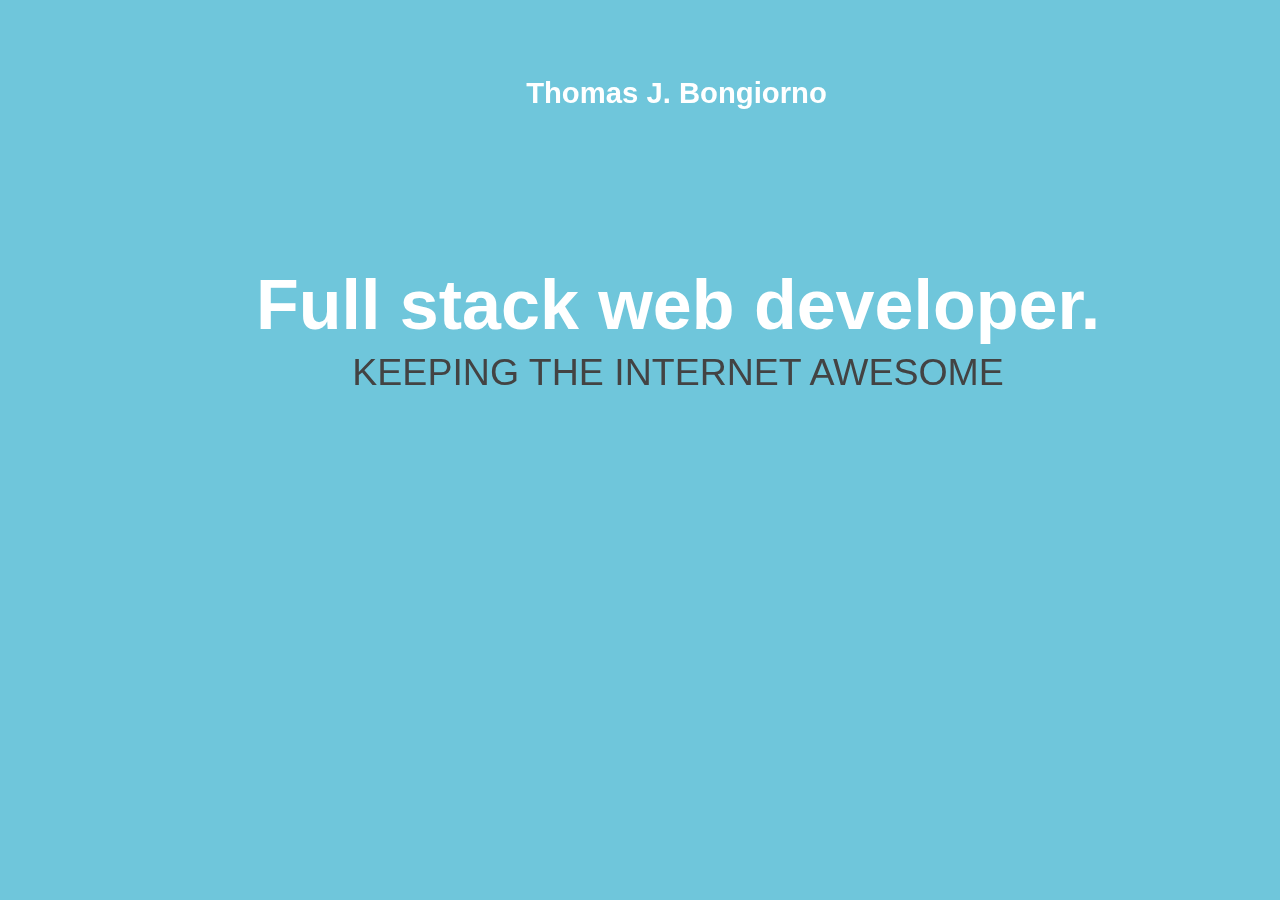
==== index.html @ 7e41c8e8 "alignment changes" ====
<!DOCTYPE html>
<head>
  <link rel="stylesheet" href="style.css" media="screen" title="no title" charset="utf-8">
</head>
<body>
  <article>
    <div class="pageCover">
      </div>
        <header>
          <!-- <ul>
            <li><a href="#home">Home</a></li>
            <li><a href="#projects">Projects</a></li>
            <li><a href="#contact">Contact</a></li>
            <li><a href="#about">About</a></li>
        </ul> -->
        </header>
          <div class="logo">
            <h3>Thomas J. Bongiorno</h3>
            <h1>Full stack web developer.</h1>
            <h2>KEEPING THE INTERNET AWESOME</h2>
          </div>
        </header>
  </article>


</body>
---- style.css ----
header {
  text-align: center;
  color: white;
  font-family: 'Raleway', sans-serif;
  top: 0;
}
body{
  background: url(http://i.imgur.com/wTmHPs0.jpg);
}
a {
  color: white;
}
.logo {
  z-index: 3;
  position: absolute;
  top: 3rem;
  left: 20%;
  font-size: 25px;
  font-family: 'Raleway', sans-serif;
  text-align: center;
  color: white;
  opacity: 2;
}
h3 {
  position: absolute;
  left: 32%;
}
h1 {
  text-align: center;
  padding-top: 170px;
  padding-bottom: 0px;
  font-size: 70px;
  font-family: 'Raleway', sans-serif;
  opacity: 1;
  margin-bottom: -25px;
  color: white;
}
h2 {
  text-align: center;
  font-weight: normal;
  padding-top: 0px;
  color: #434343;
  text-align: center;
  font-family: 'Raleway', sans-serif;
  opacity: 1;
}
hr {
  border: solid black;
  background-color: black;
  height: 3px;
  width: 90%;
}
p {
  max-width: 60%;
  margin: 0 auto;
  text-align: center;
  font-size: 20px;
}
img {
  margin: 40px 0px 0px 0px;
  border: 7px solid white;
  border-radius: 20px;
}

ul {
    position: relative;
    left: 34%;
    z-index: 11
    list-style-type: none;
    margin: 0 auto;
    padding: 0;
    overflow: hidden;
    background-color: #4bb8d2;
}

li {
    float: left
}

li a {
    display: block;
    color: white;
    text-align: center;
    padding: 14px 16px;
    text-decoration: none;
}

li a:hover {
    background-color: #434343;
}

li {
  display: inline;
  padding: 0px 10px 0px 10px;
}
article {
  max-width: 500px;
  padding: 20px;
  margin: 0 auto;
}
@media (max-width: 500px) {
  h1 {
    font-size: 36px;
    padding: 5px;
  }
  li {
    padding: 5px;
    display: block;
  }
}

.container {
display: inline-block;
text-align: left;
}

.pageCover {
background-color: #4bb8d2;
opacity: .8;
width: 1200px;
height: 1200px;
position: fixed;
width: 100%;
height: 100%;
left: 0;
top: 0;
z-index: 2;
}

.contact {
  position: absolute;
  left: 41%;
  bottom: 0;
}
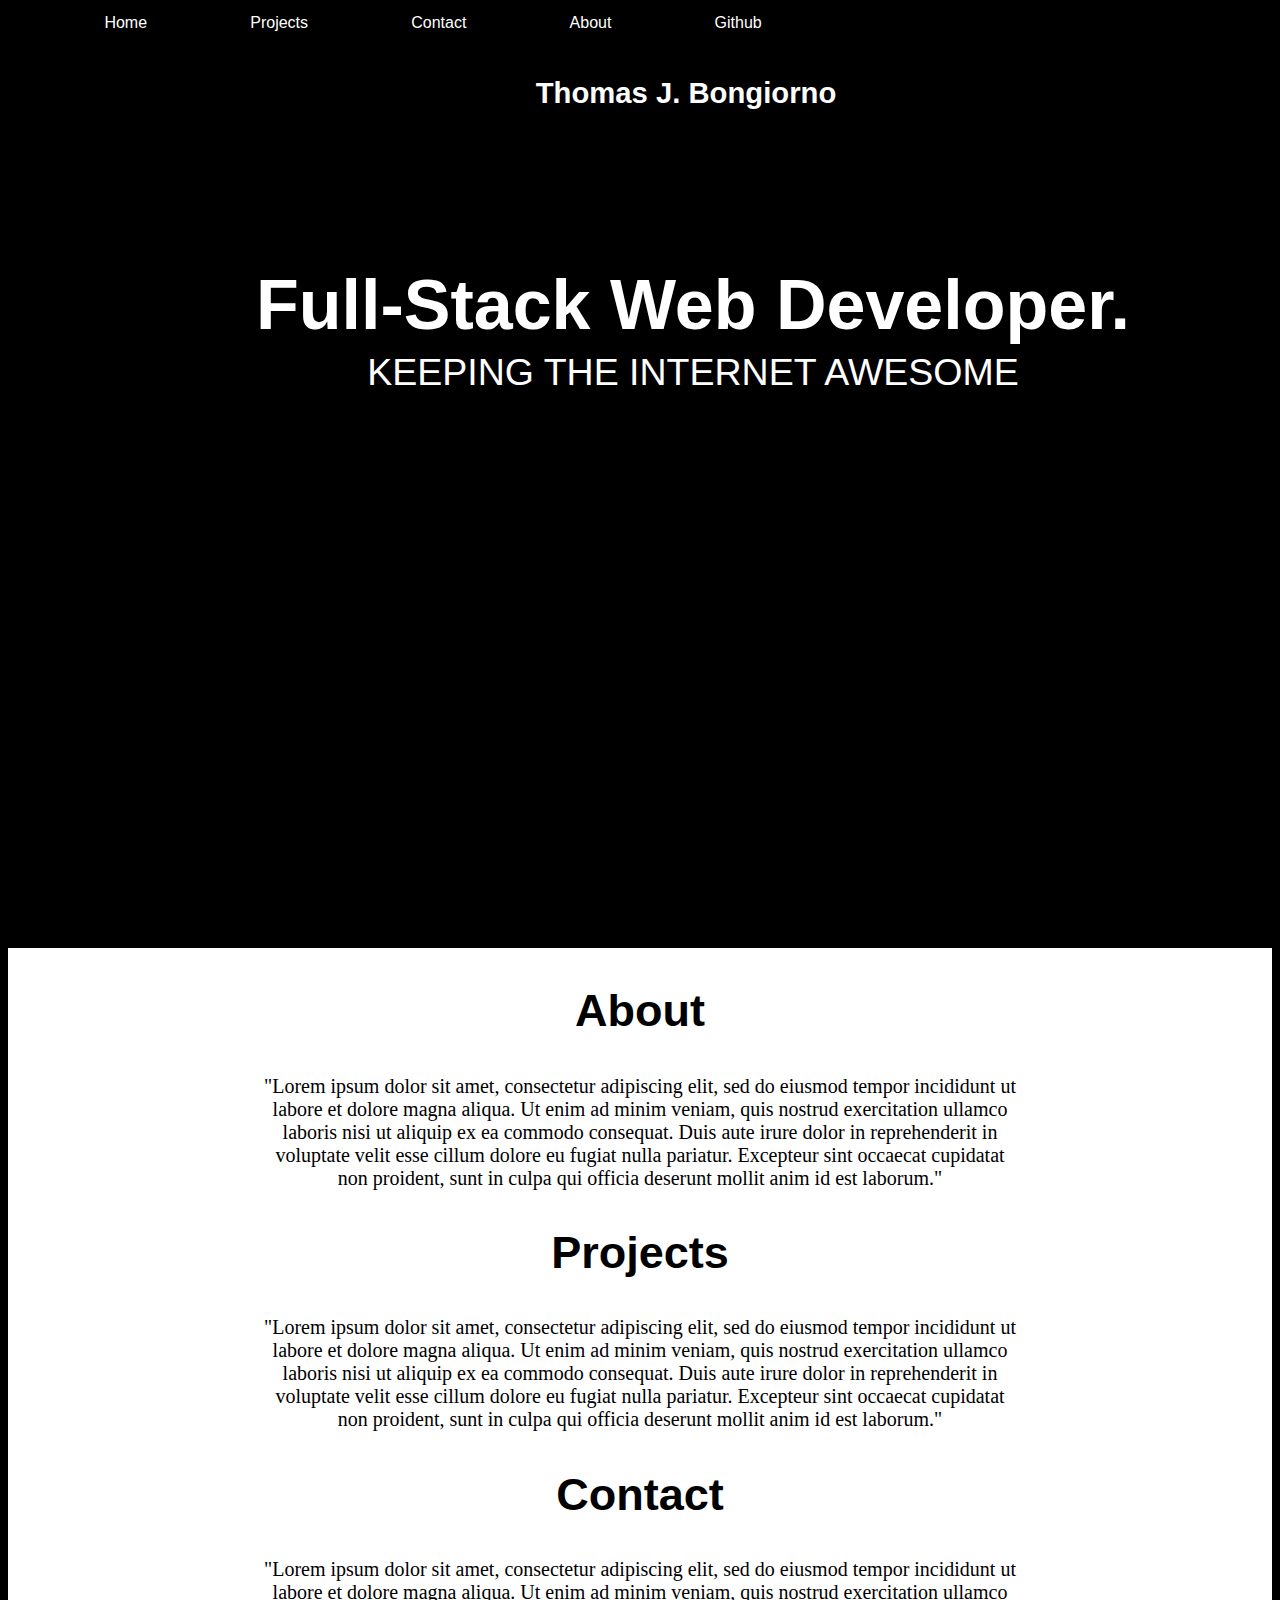
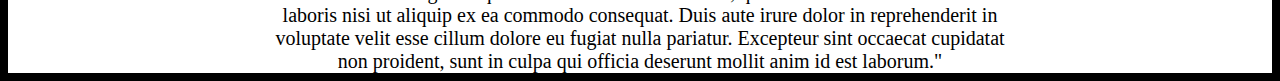
==== commit fd7d8acd: "total overhaul" ====
--- a/index.html
+++ b/index.html
@@ -7,20 +7,39 @@
     <div class="pageCover">
       </div>
         <header>
-          <!-- <ul>
+          <ul>
             <li><a href="#home">Home</a></li>
             <li><a href="#projects">Projects</a></li>
             <li><a href="#contact">Contact</a></li>
             <li><a href="#about">About</a></li>
-        </ul> -->
+            <li><a href="https://github.com/tbongiorno1">Github</a></li>
+        </ul>
         </header>
           <div class="logo">
             <h3>Thomas J. Bongiorno</h3>
-            <h1>Full stack web developer.</h1>
+            <h1>Full-Stack Web Developer.</h1>
             <h2>KEEPING THE INTERNET AWESOME</h2>
           </div>
         </header>
   </article>
-
-
 </body>
+<footer>
+  <div id="about">
+    <h2 id="aboutHeader">About</h2>
+    <p>
+      "Lorem ipsum dolor sit amet, consectetur adipiscing elit, sed do eiusmod tempor incididunt ut labore et dolore magna aliqua. Ut enim ad minim veniam, quis nostrud exercitation ullamco laboris nisi ut aliquip ex ea commodo consequat. Duis aute irure dolor in reprehenderit in voluptate velit esse cillum dolore eu fugiat nulla pariatur. Excepteur sint occaecat cupidatat non proident, sunt in culpa qui officia deserunt mollit anim id est laborum."
+    </p>
+  </div>
+  <div id="projects">
+    <h2 id="projectsHeader">Projects</h2>
+    <p>
+      "Lorem ipsum dolor sit amet, consectetur adipiscing elit, sed do eiusmod tempor incididunt ut labore et dolore magna aliqua. Ut enim ad minim veniam, quis nostrud exercitation ullamco laboris nisi ut aliquip ex ea commodo consequat. Duis aute irure dolor in reprehenderit in voluptate velit esse cillum dolore eu fugiat nulla pariatur. Excepteur sint occaecat cupidatat non proident, sunt in culpa qui officia deserunt mollit anim id est laborum."
+    </p>
+  </div>
+  <div id="contact">
+    <h2 id="contactHeader">Contact</h2>
+    <p>
+      "Lorem ipsum dolor sit amet, consectetur adipiscing elit, sed do eiusmod tempor incididunt ut labore et dolore magna aliqua. Ut enim ad minim veniam, quis nostrud exercitation ullamco laboris nisi ut aliquip ex ea commodo consequat. Duis aute irure dolor in reprehenderit in voluptate velit esse cillum dolore eu fugiat nulla pariatur. Excepteur sint occaecat cupidatat non proident, sunt in culpa qui officia deserunt mollit anim id est laborum."
+    </p>
+  </div>
+</footer>
--- a/style.css
+++ b/style.css
@@ -6,6 +6,8 @@
 }
 body{
   background: url(http://i.imgur.com/wTmHPs0.jpg);
+  background-repeat: no-repeat;
+  background-color: black;
 }
 a {
   color: white;
@@ -20,8 +22,11 @@
   text-align: center;
   color: white;
   opacity: 2;
+  margin: 0 auto;
+  font-weight: normal;
 }
 h3 {
+  color: white;
   position: absolute;
   left: 32%;
 }
@@ -39,7 +44,7 @@
   text-align: center;
   font-weight: normal;
   padding-top: 0px;
-  color: #434343;
+  color: white;
   text-align: center;
   font-family: 'Raleway', sans-serif;
   opacity: 1;
@@ -63,18 +68,22 @@
 }
 
 ul {
-    position: relative;
-    left: 34%;
-    z-index: 11
+    text-align: center;
+    margin-top: 0;
+    left: 0;
+    top: 0;
+    width: 100%;
+    position: absolute;
+    z-index: 3;
     list-style-type: none;
-    margin: 0 auto;
-    padding: 0;
     overflow: hidden;
-    background-color: #4bb8d2;
+    background-color: black;
 }
 
 li {
-    float: left
+  float: left;
+  margin-right: 1%;
+  margin-left: 3%;
 }
 
 li a {
@@ -86,7 +95,7 @@
 }
 
 li a:hover {
-    background-color: #434343;
+    background-color: grey;
 }
 
 li {
@@ -108,27 +117,58 @@
     display: block;
   }
 }
-
 .container {
 display: inline-block;
 text-align: left;
 }
 
 .pageCover {
-background-color: #4bb8d2;
-opacity: .8;
-width: 1200px;
-height: 1200px;
-position: fixed;
-width: 100%;
-height: 100%;
-left: 0;
-top: 0;
-z-index: 2;
+  /*background-color: #3498db;*/
+  opacity: .8;
+  min-width: 100vh;
+  min-height: 100vh;
+  position: relative;
+  margin: 0;
+  left: 0;
+  top: 0;
+  z-index: 2;
 }
 
 .contact {
-  position: absolute;
-  left: 41%;
+  position: relative;
+  top: 2rem;
+  text-align: center;
+  z-index: 2;
+  margin: 0 auto;
+}
+
+#contactHeader {
+  color: black;
+  font-family: 'Raleway', sans-serif;
+  font-size: 45px;
+  font-weight: bold;
+}
+#aboutHeader {
+  color: black;
+  font-family: 'Raleway', sans-serif;
+  font-size: 45px;
+  font-weight: bold;
+}
+#projectsHeader {
+  color: black;
+  font-family: 'Raleway', sans-serif;
+  font-size: 45px;
+  font-weight: bold;
+}
+
+footer {
+  display: inline-block;
+  z-index: 2;
+  position: relative;
+  height: 50%;
+  width: 100%;
+  background-color: white;
   bottom: 0;
+  left: 0;
+  color: black;
 }
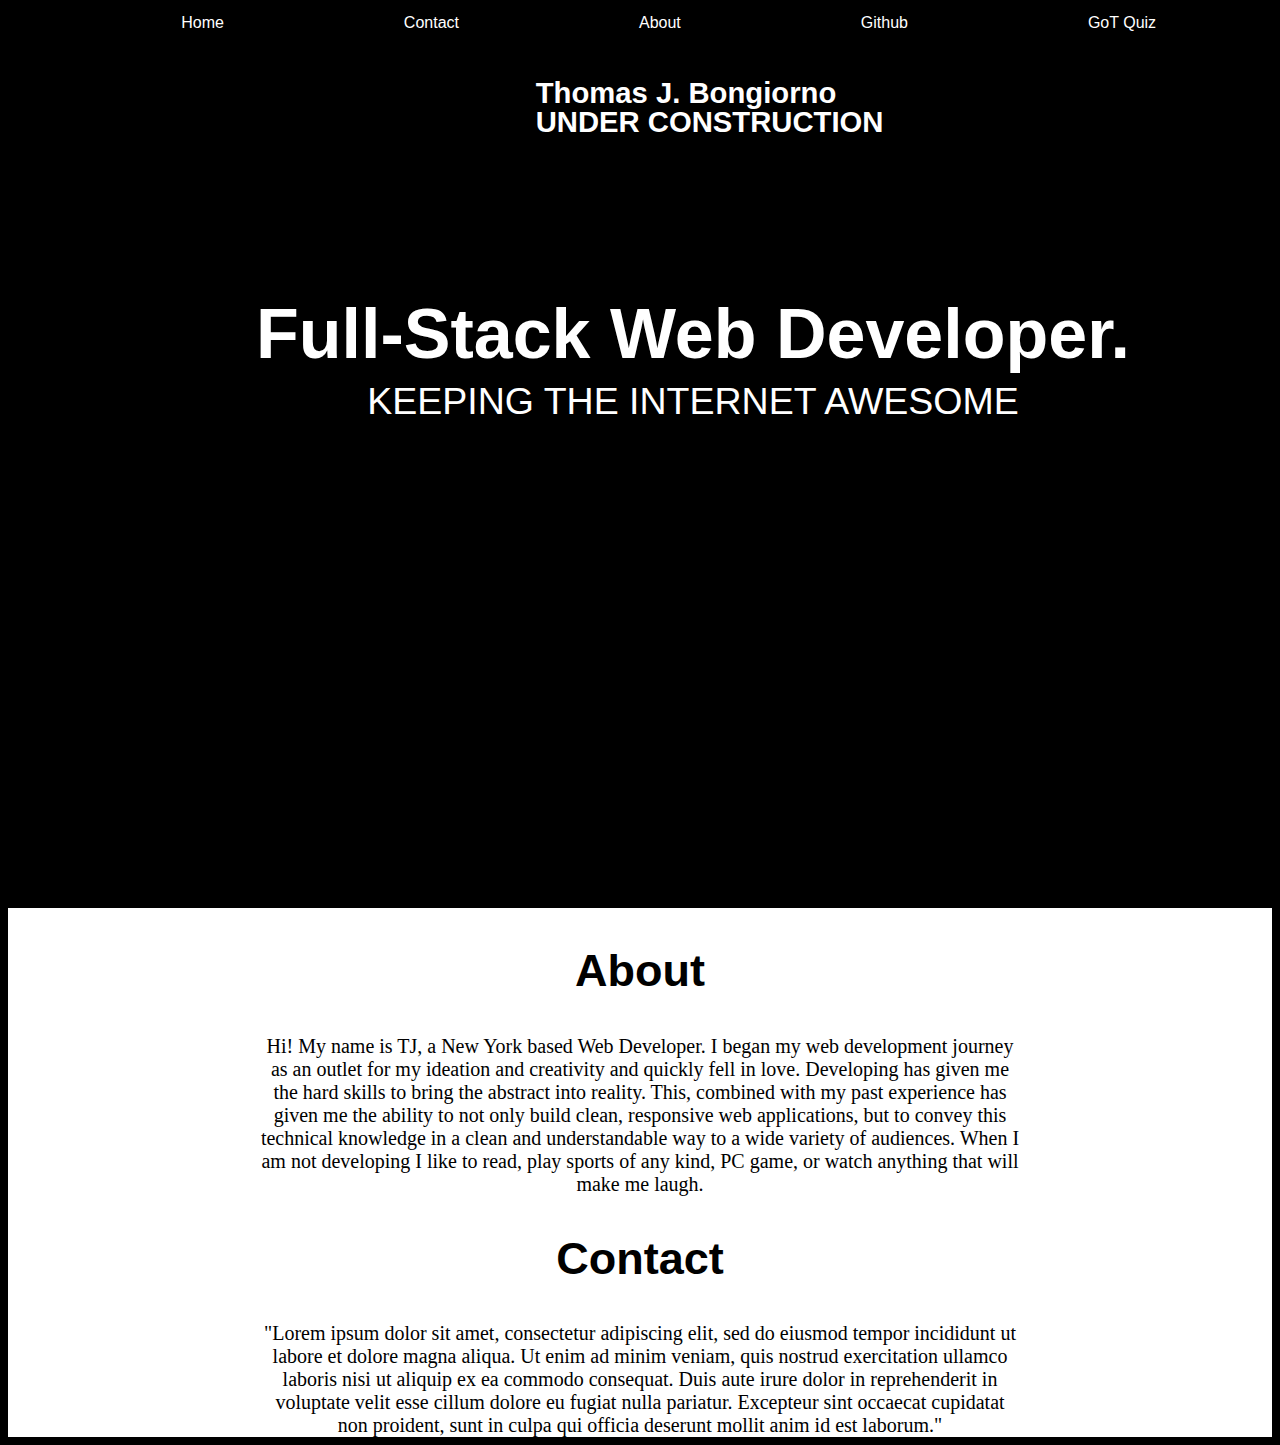
==== commit 3a8a7208: "more changes" ====
--- a/index.html
+++ b/index.html
@@ -3,37 +3,31 @@
   <link rel="stylesheet" href="style.css" media="screen" title="no title" charset="utf-8">
 </head>
 <body>
-  <article>
-    <div class="pageCover">
-      </div>
-        <header>
-          <ul>
-            <li><a href="#home">Home</a></li>
-            <li><a href="#projects">Projects</a></li>
-            <li><a href="#contact">Contact</a></li>
-            <li><a href="#about">About</a></li>
-            <li><a href="https://github.com/tbongiorno1">Github</a></li>
-        </ul>
-        </header>
-          <div class="logo">
-            <h3>Thomas J. Bongiorno</h3>
-            <h1>Full-Stack Web Developer.</h1>
-            <h2>KEEPING THE INTERNET AWESOME</h2>
-          </div>
-        </header>
-  </article>
+  <header>
+    <ul>
+      <li><a href="#home">Home</a></li>
+      <li><a href="#contact">Contact</a></li>
+      <li><a href="#about">About</a></li>
+      <li><a href="https://github.com/tbongiorno1">Github</a></li>
+      <li><a href="https://tbongiorno1.github.io/GOTquiz">GoT Quiz</a></li>
+  </ul>
+  </header>
+
+  <div class="pageCover">
+  </div>
+  <div class="logo">
+    <h3>Thomas J. Bongiorno</h3>
+    <br>
+    <h3>UNDER CONSTRUCTION</h3>
+    <h1>Full-Stack Web Developer.</h1>
+    <h2>KEEPING THE INTERNET AWESOME</h2>
+  </div>
 </body>
 <footer>
   <div id="about">
     <h2 id="aboutHeader">About</h2>
     <p>
-      "Lorem ipsum dolor sit amet, consectetur adipiscing elit, sed do eiusmod tempor incididunt ut labore et dolore magna aliqua. Ut enim ad minim veniam, quis nostrud exercitation ullamco laboris nisi ut aliquip ex ea commodo consequat. Duis aute irure dolor in reprehenderit in voluptate velit esse cillum dolore eu fugiat nulla pariatur. Excepteur sint occaecat cupidatat non proident, sunt in culpa qui officia deserunt mollit anim id est laborum."
-    </p>
-  </div>
-  <div id="projects">
-    <h2 id="projectsHeader">Projects</h2>
-    <p>
-      "Lorem ipsum dolor sit amet, consectetur adipiscing elit, sed do eiusmod tempor incididunt ut labore et dolore magna aliqua. Ut enim ad minim veniam, quis nostrud exercitation ullamco laboris nisi ut aliquip ex ea commodo consequat. Duis aute irure dolor in reprehenderit in voluptate velit esse cillum dolore eu fugiat nulla pariatur. Excepteur sint occaecat cupidatat non proident, sunt in culpa qui officia deserunt mollit anim id est laborum."
+      Hi! My name is TJ, a New York based Web Developer. I began my web development journey as an outlet for my ideation and creativity and quickly fell in love. Developing has given me the hard skills to bring the abstract into reality. This, combined with my past experience has given me the ability to not only build clean, responsive web applications, but to convey this technical knowledge in a clean and understandable way to a wide variety of audiences. When I am not developing I like to read, play sports of any kind, PC game, or watch anything that will make me laugh.
     </p>
   </div>
   <div id="contact">
@@ -43,3 +37,5 @@
     </p>
   </div>
 </footer>
+<div id="bottomNav">
+</div>
--- a/style.css
+++ b/style.css
@@ -9,11 +9,8 @@
   background-repeat: no-repeat;
   background-color: black;
 }
-a {
-  color: white;
-}
+
 .logo {
-  z-index: 3;
   position: absolute;
   top: 3rem;
   left: 20%;
@@ -21,7 +18,6 @@
   font-family: 'Raleway', sans-serif;
   text-align: center;
   color: white;
-  opacity: 2;
   margin: 0 auto;
   font-weight: normal;
 }
@@ -36,7 +32,6 @@
   padding-bottom: 0px;
   font-size: 70px;
   font-family: 'Raleway', sans-serif;
-  opacity: 1;
   margin-bottom: -25px;
   color: white;
 }
@@ -47,13 +42,6 @@
   color: white;
   text-align: center;
   font-family: 'Raleway', sans-serif;
-  opacity: 1;
-}
-hr {
-  border: solid black;
-  background-color: black;
-  height: 3px;
-  width: 90%;
 }
 p {
   max-width: 60%;
@@ -61,20 +49,14 @@
   text-align: center;
   font-size: 20px;
 }
-img {
-  margin: 40px 0px 0px 0px;
-  border: 7px solid white;
-  border-radius: 20px;
-}
-
 ul {
+    z-index: 2;
     text-align: center;
     margin-top: 0;
     left: 0;
     top: 0;
     width: 100%;
     position: absolute;
-    z-index: 3;
     list-style-type: none;
     overflow: hidden;
     background-color: black;
@@ -83,7 +65,7 @@
 li {
   float: left;
   margin-right: 1%;
-  margin-left: 3%;
+  margin-left: 9%;
 }
 
 li a {
@@ -123,23 +105,22 @@
 }
 
 .pageCover {
-  /*background-color: #3498db;*/
-  opacity: .8;
+  /*background-color: #7f8c8d;*/
+  opacity: .7;
+  min-height: 100vh;
   min-width: 100vh;
-  min-height: 100vh;
   position: relative;
   margin: 0;
   left: 0;
   top: 0;
-  z-index: 2;
 }
 
 .contact {
   position: relative;
   top: 2rem;
   text-align: center;
-  z-index: 2;
   margin: 0 auto;
+  width: 100%
 }
 
 #contactHeader {
@@ -163,7 +144,6 @@
 
 footer {
   display: inline-block;
-  z-index: 2;
   position: relative;
   height: 50%;
   width: 100%;
@@ -172,3 +152,16 @@
   left: 0;
   color: black;
 }
+
+#bottomNav {
+  width: 100%;
+  height: 5%;
+  background-color: black;
+}
+
+article {
+  background-color: #7f8c8d;
+  opacity: .8;
+  width: 100%;
+  margin: 0;
+}
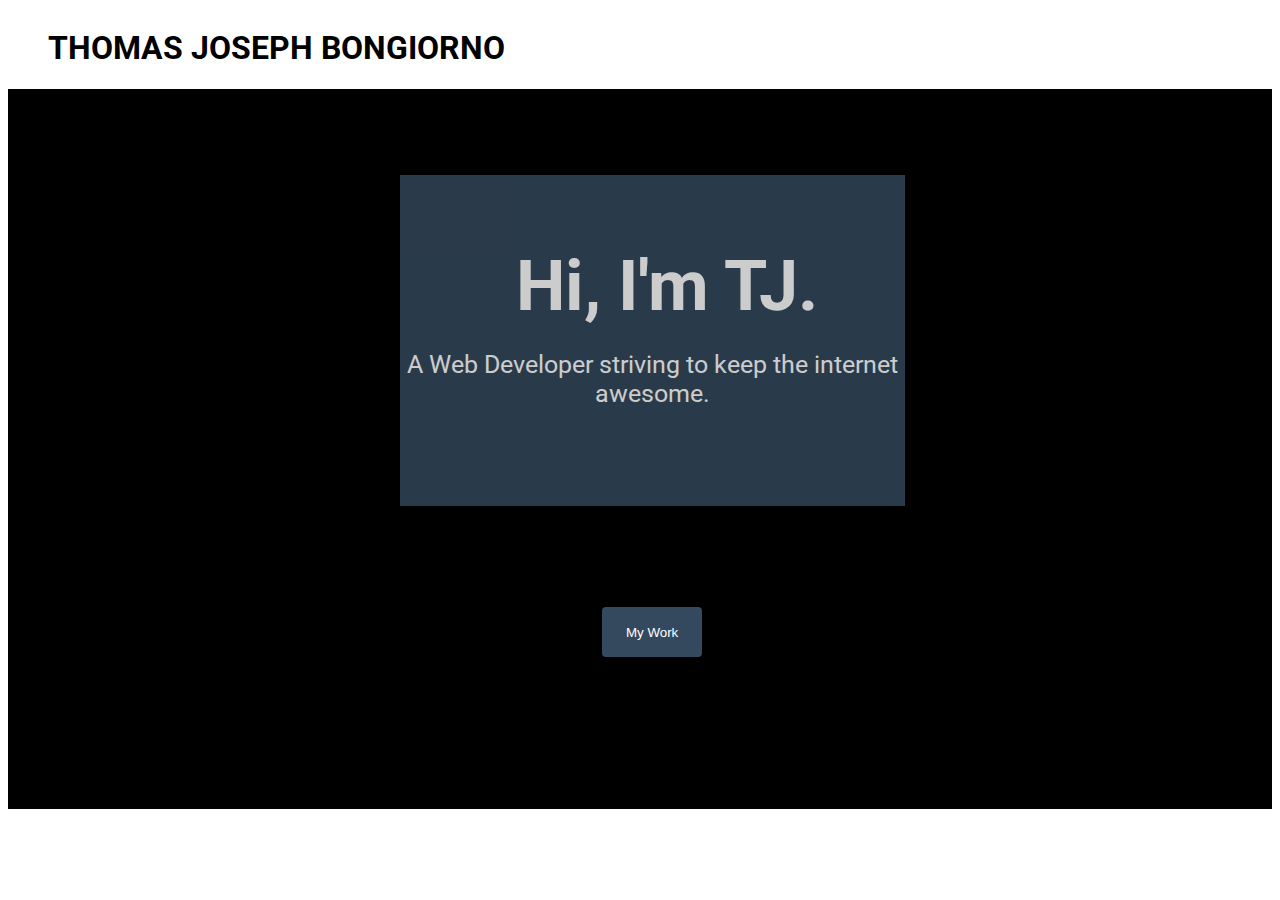
==== commit ac64260b: "style overhaul" ====
--- a/index.html
+++ b/index.html
@@ -1,19 +1,43 @@
 <!DOCTYPE html>
 <head>
   <link rel="stylesheet" href="style.css" media="screen" title="no title" charset="utf-8">
+  <link href="https://fonts.googleapis.com/css?family=Roboto" rel="stylesheet">
 </head>
 <body>
-  <header>
+  <section id="sectionOne">
+    <ul id="nav">
+      <h1 id="fullName">THOMAS JOSEPH BONGIORNO</h1>
+      <!-- <li><a href="#home">Home</a></li>
+      <li><a href="#contact">Contact</a></li>
+      <li><a href="#about">About</a></li> -->
+      <!-- <li><a href="https://github.com/tbongiorno1">Github</a></li> -->
+      <!-- <li><a href="https://tbongiorno1.github.io/GOTquiz">GoT Quiz</a></li> -->
+  </ul>
+  </section>
+  <section id="sectionTwo">
+    <div id="logoContainer">
+      <h1 id="nameLogo">Hi, I'm TJ.</h1>
+      <h3 id="bioLogo">A Web Developer striving to keep the internet awesome.</h3>
+    </div>
+    <button type="button" name="button" id="githubButton"><a href="https://github.com/tbongiorno1">My Work</a></button>
+  </section>
+  <section id="sectionThree">
+  </section>
+</body>
+<div id="bottomNav">
+</div>
+  <!-- <header>
     <ul>
+      <h1>Thomas Joseph Bongiorno</h1>
       <li><a href="#home">Home</a></li>
       <li><a href="#contact">Contact</a></li>
       <li><a href="#about">About</a></li>
       <li><a href="https://github.com/tbongiorno1">Github</a></li>
       <li><a href="https://tbongiorno1.github.io/GOTquiz">GoT Quiz</a></li>
   </ul>
-  </header>
+  </header> -->
 
-  <div class="pageCover">
+  <!-- <div class="pageCover">
   </div>
   <div class="logo">
     <h3>Thomas J. Bongiorno</h3>
@@ -21,9 +45,9 @@
     <h3>UNDER CONSTRUCTION</h3>
     <h1>Full-Stack Web Developer.</h1>
     <h2>KEEPING THE INTERNET AWESOME</h2>
-  </div>
-</body>
-<footer>
+  </div> -->
+
+<!-- <footer>
   <div id="about">
     <h2 id="aboutHeader">About</h2>
     <p>
@@ -36,6 +60,6 @@
       "Lorem ipsum dolor sit amet, consectetur adipiscing elit, sed do eiusmod tempor incididunt ut labore et dolore magna aliqua. Ut enim ad minim veniam, quis nostrud exercitation ullamco laboris nisi ut aliquip ex ea commodo consequat. Duis aute irure dolor in reprehenderit in voluptate velit esse cillum dolore eu fugiat nulla pariatur. Excepteur sint occaecat cupidatat non proident, sunt in culpa qui officia deserunt mollit anim id est laborum."
     </p>
   </div>
-</footer>
+</footer> -->
 <div id="bottomNav">
 </div>
--- a/style.css
+++ b/style.css
@@ -1,167 +1,98 @@
-header {
-  text-align: center;
-  color: white;
-  font-family: 'Raleway', sans-serif;
-  top: 0;
-}
-body{
-  background: url(http://i.imgur.com/wTmHPs0.jpg);
-  background-repeat: no-repeat;
-  background-color: black;
+#sectionOne {
+  position: relative;
+  height: 15%;
+  width:100%;
+  font-family: 'Roboto', sans-serif;
 }
 
-.logo {
+#sectionTwo{
+  position: relative;
+  margin: 0;
+  background: url(http://i.imgur.com/yeuH4bX.jpg);
+  background-repeat: no-repeat;
+  background-position: center;
+  background-color: black;
+  height: 80vh;
+  width: 100%;
+}
+
+#sectionThree {
+  position: relative;
+  height: 15%;
+  width: 100%;
+}
+
+#nav {
+  list-style-type: none;
+  overflow: hidden;
+  margin: 0;
+}
+
+#nav li a {
+  position: relative;
+  float: right;
+  text-decoration: none;
+  color: black;
+  margin-right: 1rem;
+  top: -45px;;
+}
+#nameLogo {
+  color: white;
+  font-size: 70px;
+  font-family: 'Roboto', sans-serif;
+  font-weight: bold;
+  margin: 0;
+  padding: 0;
+  top: 21%;
+  left: 23%;
+  position: relative;
+}
+#bioLogo {
+  color: white;
+  font-size: 25px;
+  font-family: 'Roboto', sans-serif;
+  margin: 0;
+  padding: 0;
+  top: 28%;
+  left: 0;
+  position: relative;
+  font-weight: normal;
+  text-align: center;
+}
+
+#logoContainer {
+  width: 40%;
+  height: 46%;
+  position: relative;
+  opacity: .8;
+  background-color: #34495e;
+  top: 12%;
+  left: 31%;
+}
+
+#githubButton {
+  background-color: #34495e;
   position: absolute;
-  top: 3rem;
-  left: 20%;
-  font-size: 25px;
-  font-family: 'Raleway', sans-serif;
-  text-align: center;
+  height: 50px;
+  width: 100px;
+  top: 72%;
+  left: 47%;
+  margin: 0;
+  text-decoration: none;
   color: white;
-  margin: 0 auto;
-  font-weight: normal;
+  border-radius: .25rem;
+  border-style: none;
 }
-h3 {
-  color: white;
-  position: absolute;
-  left: 32%;
-}
-h1 {
-  text-align: center;
-  padding-top: 170px;
-  padding-bottom: 0px;
-  font-size: 70px;
-  font-family: 'Raleway', sans-serif;
-  margin-bottom: -25px;
+
+#githubButton a{
+  text-decoration: none;
   color: white;
 }
-h2 {
-  text-align: center;
-  font-weight: normal;
-  padding-top: 0px;
-  color: white;
-  text-align: center;
-  font-family: 'Raleway', sans-serif;
+
+
+/** {
+  background: #000 !important;
+  color: #0f0 !important;
+  outline: solid #f00 1px !important;
 }
-p {
-  max-width: 60%;
-  margin: 0 auto;
-  text-align: center;
-  font-size: 20px;
-}
-ul {
-    z-index: 2;
-    text-align: center;
-    margin-top: 0;
-    left: 0;
-    top: 0;
-    width: 100%;
-    position: absolute;
-    list-style-type: none;
-    overflow: hidden;
-    background-color: black;
-}
-
-li {
-  float: left;
-  margin-right: 1%;
-  margin-left: 9%;
-}
-
-li a {
-    display: block;
-    color: white;
-    text-align: center;
-    padding: 14px 16px;
-    text-decoration: none;
-}
-
-li a:hover {
-    background-color: grey;
-}
-
-li {
-  display: inline;
-  padding: 0px 10px 0px 10px;
-}
-article {
-  max-width: 500px;
-  padding: 20px;
-  margin: 0 auto;
-}
-@media (max-width: 500px) {
-  h1 {
-    font-size: 36px;
-    padding: 5px;
-  }
-  li {
-    padding: 5px;
-    display: block;
-  }
-}
-.container {
-display: inline-block;
-text-align: left;
-}
-
-.pageCover {
-  /*background-color: #7f8c8d;*/
-  opacity: .7;
-  min-height: 100vh;
-  min-width: 100vh;
-  position: relative;
-  margin: 0;
-  left: 0;
-  top: 0;
-}
-
-.contact {
-  position: relative;
-  top: 2rem;
-  text-align: center;
-  margin: 0 auto;
-  width: 100%
-}
-
-#contactHeader {
-  color: black;
-  font-family: 'Raleway', sans-serif;
-  font-size: 45px;
-  font-weight: bold;
-}
-#aboutHeader {
-  color: black;
-  font-family: 'Raleway', sans-serif;
-  font-size: 45px;
-  font-weight: bold;
-}
-#projectsHeader {
-  color: black;
-  font-family: 'Raleway', sans-serif;
-  font-size: 45px;
-  font-weight: bold;
-}
-
-footer {
-  display: inline-block;
-  position: relative;
-  height: 50%;
-  width: 100%;
-  background-color: white;
-  bottom: 0;
-  left: 0;
-  color: black;
-}
-
-#bottomNav {
-  width: 100%;
-  height: 5%;
-  background-color: black;
-}
-
-article {
-  background-color: #7f8c8d;
-  opacity: .8;
-  width: 100%;
-  margin: 0;
-}
+view rawghost.css*/
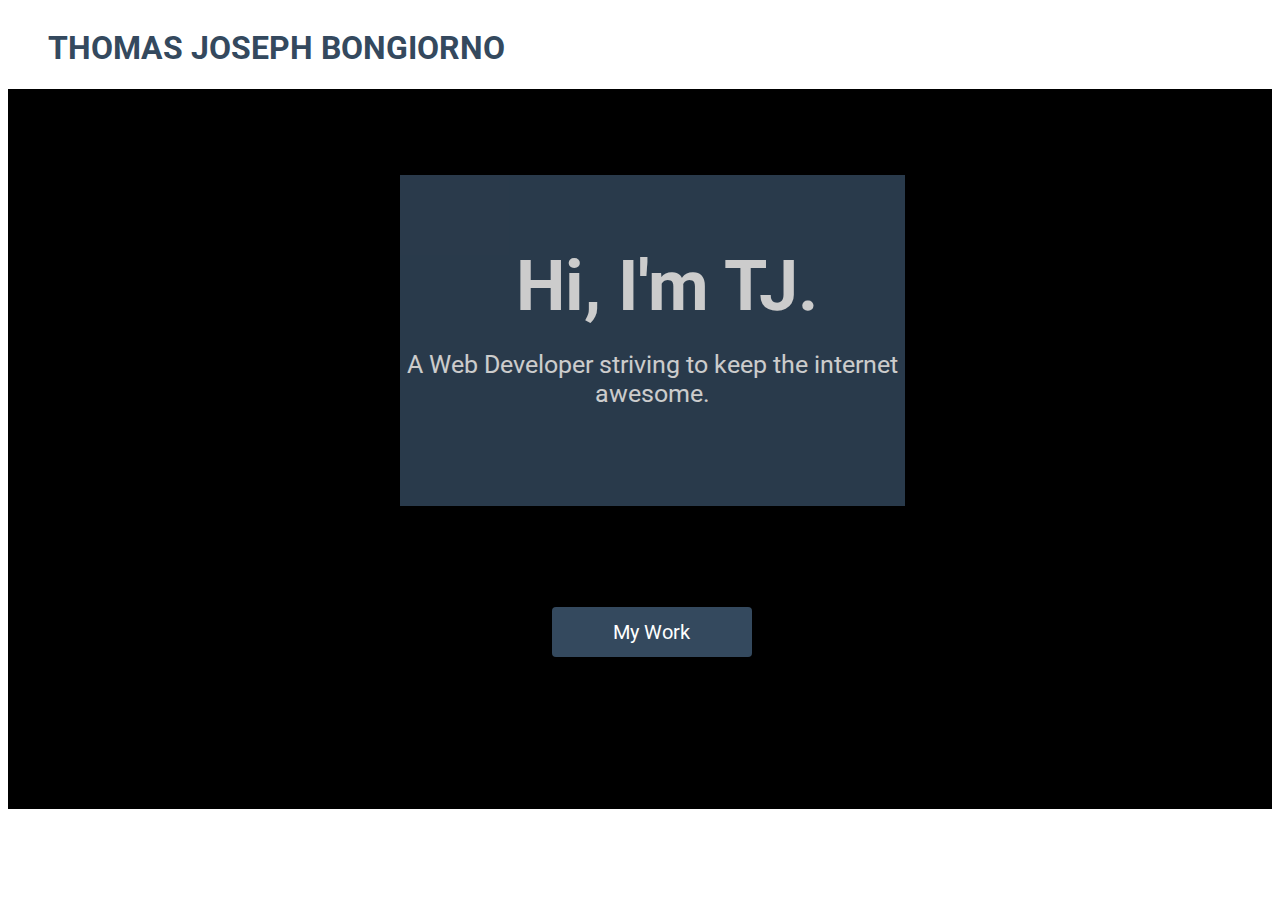
==== commit 19f7b8e6: "email removal" ====
--- a/index.html
+++ b/index.html
@@ -22,6 +22,7 @@
     <button type="button" name="button" id="githubButton"><a href="https://github.com/tbongiorno1">My Work</a></button>
   </section>
   <section id="sectionThree">
+    <!-- <h2 id="email">Email: Tbongiorno1@gmail.com</h2> -->
   </section>
 </body>
 <div id="bottomNav">
--- a/style.css
+++ b/style.css
@@ -5,10 +5,15 @@
   font-family: 'Roboto', sans-serif;
 }
 
+#fullName {
+  color: #34495e;
+}
+
 #sectionTwo{
   position: relative;
   margin: 0;
-  background: url(http://i.imgur.com/yeuH4bX.jpg);
+  background: url(http://i.imgur.com/4uQlrK4.jpg);
+  background-size: cover;
   background-repeat: no-repeat;
   background-position: center;
   background-color: black;
@@ -26,13 +31,14 @@
   list-style-type: none;
   overflow: hidden;
   margin: 0;
+  color: #34495e;
 }
 
 #nav li a {
   position: relative;
   float: right;
   text-decoration: none;
-  color: black;
+  color: #34495e;
   margin-right: 1rem;
   top: -45px;;
 }
@@ -74,19 +80,33 @@
   background-color: #34495e;
   position: absolute;
   height: 50px;
-  width: 100px;
+  width: 200px;
   top: 72%;
-  left: 47%;
-  margin: 0;
+  left: 43%;
+  margin: 0 auto;
+  font-size: 20px;
   text-decoration: none;
   color: white;
   border-radius: .25rem;
   border-style: none;
+  font-family: 'Roboto', sans-serif;
 }
 
 #githubButton a{
   text-decoration: none;
   color: white;
+}
+
+#githubButton:hover {
+  background-color: #7f8c8d;
+}
+
+#email {
+  font-family: 'Roboto', sans-serif;
+  color: #34495e;
+  font-size: 20px;
+  left: 38px;
+  position: relative;
 }
 
 
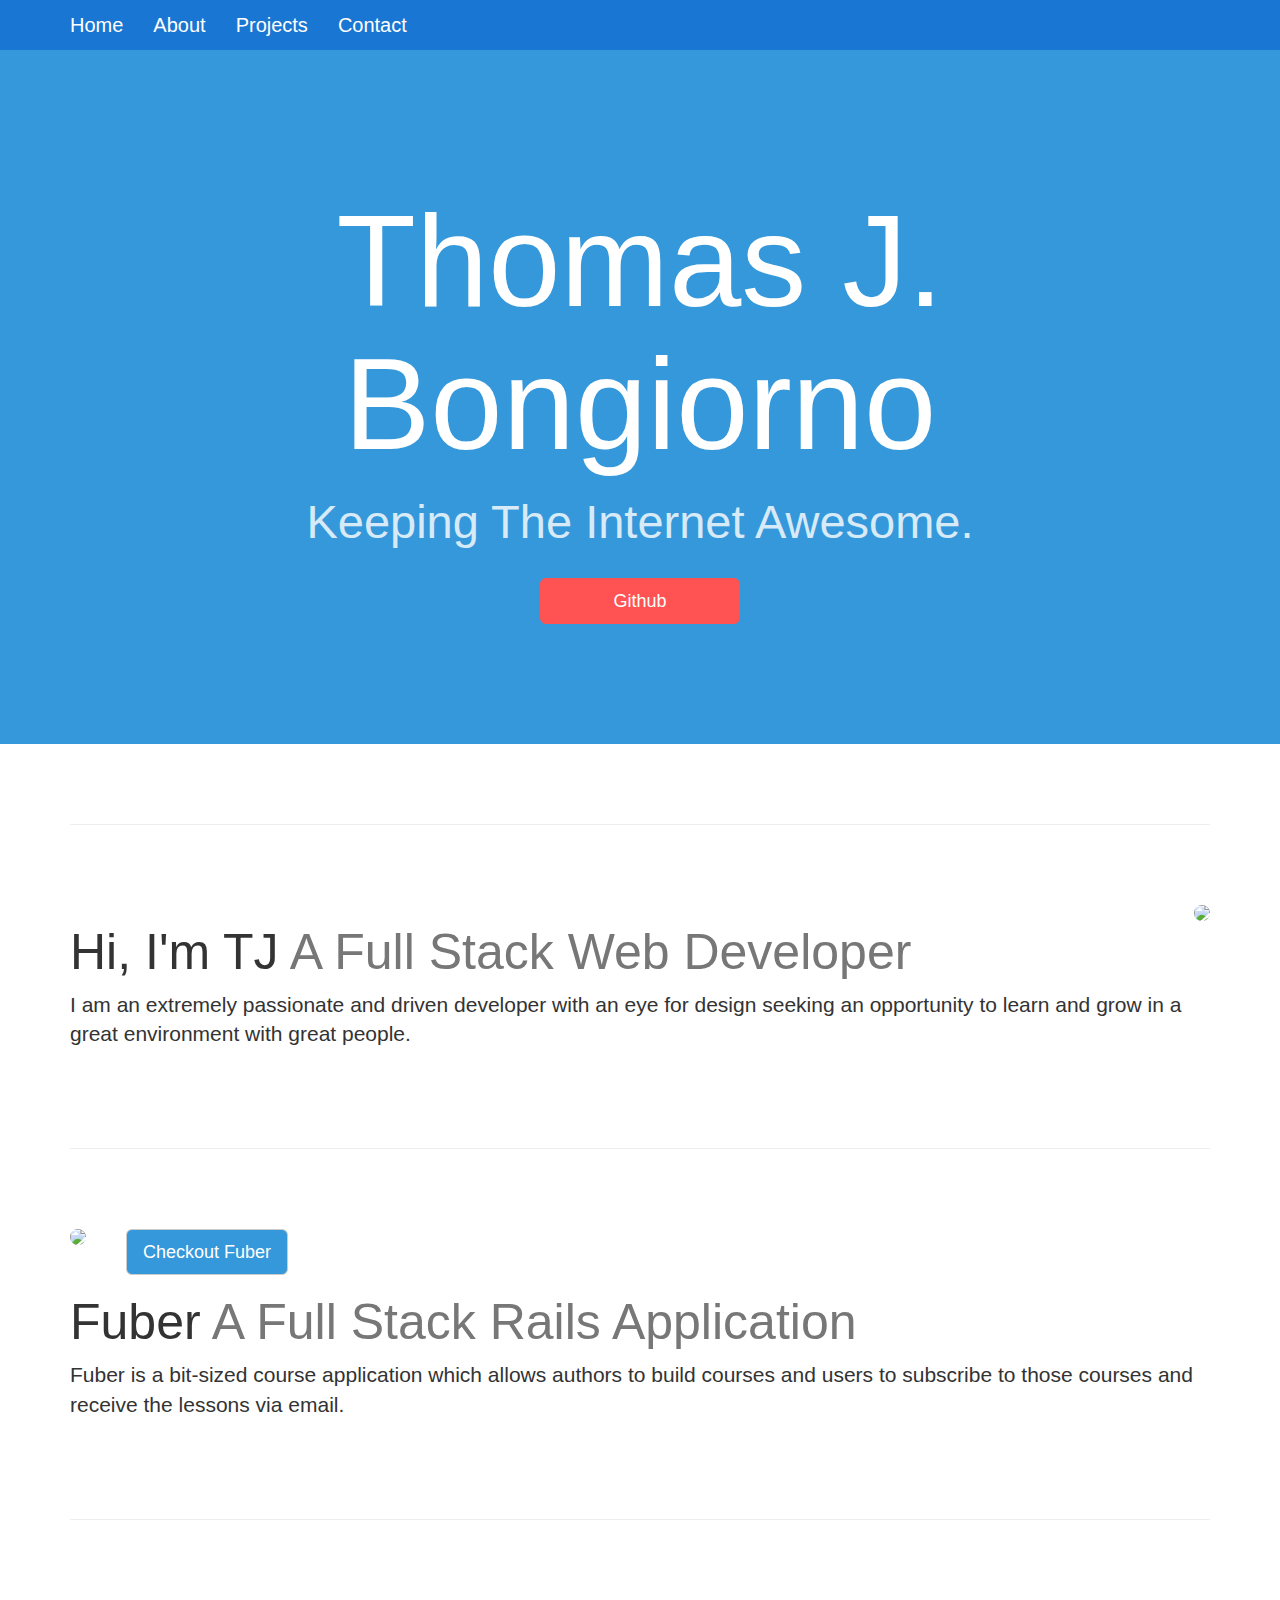
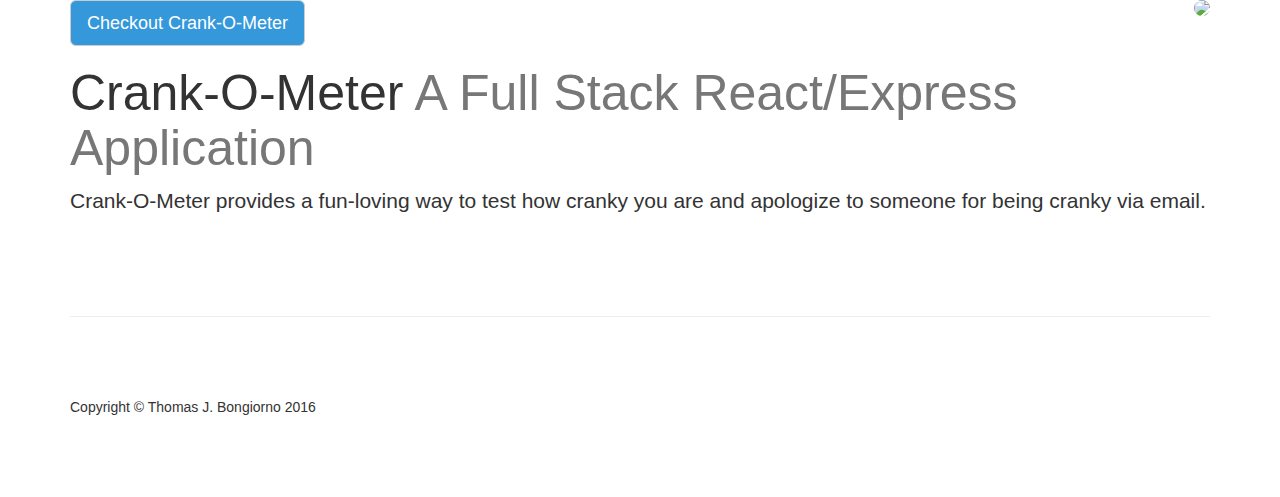
==== commit c5bc7e3b: "total overhaul with bootstrap implementation" ====
--- a/index.html
+++ b/index.html
@@ -1,66 +1,106 @@
 <!DOCTYPE html>
-<head>
-  <link rel="stylesheet" href="style.css" media="screen" title="no title" charset="utf-8">
-  <link href="https://fonts.googleapis.com/css?family=Roboto" rel="stylesheet">
-</head>
-<body>
-  <section id="sectionOne">
-    <ul id="nav">
-      <h1 id="fullName">THOMAS JOSEPH BONGIORNO</h1>
-      <!-- <li><a href="#home">Home</a></li>
-      <li><a href="#contact">Contact</a></li>
-      <li><a href="#about">About</a></li> -->
-      <!-- <li><a href="https://github.com/tbongiorno1">Github</a></li> -->
-      <!-- <li><a href="https://tbongiorno1.github.io/GOTquiz">GoT Quiz</a></li> -->
-  </ul>
-  </section>
-  <section id="sectionTwo">
-    <div id="logoContainer">
-      <h1 id="nameLogo">Hi, I'm TJ.</h1>
-      <h3 id="bioLogo">A Web Developer striving to keep the internet awesome.</h3>
-    </div>
-    <button type="button" name="button" id="githubButton"><a href="https://github.com/tbongiorno1">My Work</a></button>
-  </section>
-  <section id="sectionThree">
-    <!-- <h2 id="email">Email: Tbongiorno1@gmail.com</h2> -->
-  </section>
-</body>
-<div id="bottomNav">
-</div>
-  <!-- <header>
-    <ul>
-      <h1>Thomas Joseph Bongiorno</h1>
-      <li><a href="#home">Home</a></li>
-      <li><a href="#contact">Contact</a></li>
-      <li><a href="#about">About</a></li>
-      <li><a href="https://github.com/tbongiorno1">Github</a></li>
-      <li><a href="https://tbongiorno1.github.io/GOTquiz">GoT Quiz</a></li>
-  </ul>
-  </header> -->
-
-  <!-- <div class="pageCover">
-  </div>
-  <div class="logo">
-    <h3>Thomas J. Bongiorno</h3>
-    <br>
-    <h3>UNDER CONSTRUCTION</h3>
-    <h1>Full-Stack Web Developer.</h1>
-    <h2>KEEPING THE INTERNET AWESOME</h2>
-  </div> -->
-
-<!-- <footer>
-  <div id="about">
-    <h2 id="aboutHeader">About</h2>
-    <p>
-      Hi! My name is TJ, a New York based Web Developer. I began my web development journey as an outlet for my ideation and creativity and quickly fell in love. Developing has given me the hard skills to bring the abstract into reality. This, combined with my past experience has given me the ability to not only build clean, responsive web applications, but to convey this technical knowledge in a clean and understandable way to a wide variety of audiences. When I am not developing I like to read, play sports of any kind, PC game, or watch anything that will make me laugh.
-    </p>
-  </div>
-  <div id="contact">
-    <h2 id="contactHeader">Contact</h2>
-    <p>
-      "Lorem ipsum dolor sit amet, consectetur adipiscing elit, sed do eiusmod tempor incididunt ut labore et dolore magna aliqua. Ut enim ad minim veniam, quis nostrud exercitation ullamco laboris nisi ut aliquip ex ea commodo consequat. Duis aute irure dolor in reprehenderit in voluptate velit esse cillum dolore eu fugiat nulla pariatur. Excepteur sint occaecat cupidatat non proident, sunt in culpa qui officia deserunt mollit anim id est laborum."
-    </p>
-  </div>
-</footer> -->
-<div id="bottomNav">
-</div>
+<html lang="en">
+  <head>
+      <meta charset="utf-8">
+      <meta http-equiv="X-UA-Compatible" content="IE=edge">
+      <meta name="viewport" content="width=device-width, initial-scale=1">
+      <meta name="description" content="">
+      <meta name="author" content="">
+      <title>Thomas J. Bongiorno</title>
+      <link href="css/bootstrap.min.css" rel="stylesheet">
+      <link href="css/one-page-wonder.css" rel="stylesheet">
+      <script src="https://use.fontawesome.com/0a4b411e8b.js"></script>
+      <!-- HTML5 Shim and Respond.js IE8 support of HTML5 elements and media queries -->
+      <!-- WARNING: Respond.js doesn't work if you view the page via file:// -->
+      <!--[if lt IE 9]>
+          <script src="https://oss.maxcdn.com/libs/html5shiv/3.7.0/html5shiv.js"></script>
+          <script src="https://oss.maxcdn.com/libs/respond.js/1.4.2/respond.min.js"></script>
+      <![endif]-->
+  </head>
+  <body>
+      <nav class="navbar navbar-inverse navbar-fixed-top" role="navigation">
+          <div class="container">
+              <div class="navbar-header">
+                  <button type="button" class="navbar-toggle" data-toggle="collapse" data-target="#bs-example-navbar-collapse-1">
+                      <span class="sr-only">Toggle navigation</span>
+                      <span class="icon-bar"></span>
+                      <span class="icon-bar"></span>
+                      <span class="icon-bar"></span>
+                  </button>
+                  <a class="navbar-brand" href="#">Home</a>
+              </div>
+              <div class="collapse navbar-collapse" id="bs-example-navbar-collapse-1">
+                  <ul class="nav navbar-nav">
+                      <li>
+                          <a href="#about">About</a>
+                      </li>
+                      <li>
+                          <a href="#fuber">Projects</a>
+                      </li>
+                      <li>
+                          <a href="#crank">Contact</a>
+                      </li>
+                  </ul>
+              </div>
+          </div>
+      </nav>
+      <header class="header-image">
+          <div class="headline">
+              <div class="container">
+                  <h1>Thomas J. Bongiorno</h1>
+                  <h2>Keeping The Internet Awesome.</h2>
+                  <div class="btn-group-lg" role="group" aria-label="...">
+                    <button id="githubBtn" type="button" class="btn btn-default"><a href="https://github.com/tbongiorno1">Github</a></button>
+                  </div>
+              </div>
+          </div>
+      </header>
+      <div class="container">
+          <hr class="featurette-divider">
+          <div class="featurette" id="about">
+              <img class="featurette-image img-circle img-responsive pull-right" src="http://i.imgur.com/NUjepZq.jpg">
+              <h2 class="featurette-heading">Hi, I'm TJ
+                  <span class="text-muted">A Full Stack Web Developer</span>
+              </h2>
+              <p class="lead">I am an extremely passionate and driven developer with an eye for design seeking an opportunity to learn and grow in a great environment with great people.</p>
+          </div>
+          <hr class="featurette-divider">
+          <div class="featurette" id="fuber">
+              <img class="featurette-image img-circle img-responsive pull-left" src="http://i.imgur.com/nPYOmfh.png?1">
+              <div class="btn-group-lg" role="group" aria-label="...">
+                <button id="fuberBtn" type="button" class="btn btn-default"><a href="http://fuberapp.com">Checkout Fuber</a></button>
+              </div>
+              <h2 class="featurette-heading">Fuber
+                  <span class="text-muted">A Full Stack Rails Application</span>
+              </h2>
+              <p class="lead">Fuber is a bit-sized course application which allows authors to build courses and users to subscribe to those courses and receive the lessons via email.</p>
+          </div>
+          <hr class="featurette-divider">
+          <div class="featurette" id="crank">
+              <img class="featurette-image img-circle img-responsive pull-right" src="http://i.imgur.com/Nhdcplo.png?2">
+              <div class="btn-group-lg" role="group" aria-label="...">
+                <button id="fuberBtn" type="button" class="btn btn-default"><a href="http://crank-o-meter.herokuapp.com">Checkout Crank-O-Meter</a></button>
+              </div>
+              <h2 class="featurette-heading">Crank-O-Meter
+                  <span class="text-muted">A Full Stack React/Express Application</span>
+              </h2>
+              <p class="lead">Crank-O-Meter provides a fun-loving way to test how cranky you are and apologize to someone for being cranky via email.</p>
+          </div>
+          <hr class="featurette-divider">
+          <footer>
+              <div class="row">
+                  <div class="col-lg-12">
+                      <p>Copyright &copy; Thomas J. Bongiorno 2016</p>
+                      <div class="socialLinks">
+                      <i class="fa fa-facebook-official fa-4x" aria-hidden="true"></i>
+                      <i class="fa fa-linkedin-square fa-4x" aria-hidden="true"></i>
+                      </div>
+                  </div>
+              </div>
+          </footer>
+      </div>
+      <script src="js/jquery.js"></script>
+      <script src="js/bootstrap.min.js"></script>
+      <script src="https://use.fontawesome.com/0a4b411e8b.js"></script>
+  </body>
+</html>
--- a/css/one-page-wonder.css
+++ b/css/one-page-wonder.css
@@ -0,0 +1,216 @@
+body {
+    margin-top: 50px;
+}
+
+.navbar {
+  background-color: #1976D2;
+  border: #1976D2;
+  color: white !important;
+  font-size: 20px;
+}
+
+a {
+  color: white !important;
+}
+
+a:hover {
+  color: #FF5252 !important;
+}
+
+.navbar-brand {
+  font-size: 20px;
+}
+
+.header-image {
+    display: block;
+    width: 100%;
+    text-align: center;
+    background: url('http://placehold.it/1900x500') no-repeat center center scroll;
+    -webkit-background-size: cover;
+    -moz-background-size: cover;
+    background-size: cover;
+    -o-background-size: cover;
+}
+
+.headline {
+    padding: 120px 0;
+    background-color: #3498db;
+}
+
+.headline h1 {
+    font-size: 130px;
+    color: white;
+    /*background: #fff;
+    background: rgba(255,255,255,0.9);*/
+}
+
+.headline h2 {
+    font-size: 47px;
+    color: white;
+    opacity: .8;
+    /*background: #fff;
+    background: rgba(255,255,255,0.9);*/
+}
+
+#githubBtn {
+  margin-top: 20px !important;
+  background-color: #FF5252 !important;
+  color: white;
+  border-color: #FF5252;
+  width: 200px;
+}
+
+#githubBtn:hover {
+  background-color: #c0392b !important;
+  border-color: #c0392b;
+}
+
+#fuberBtn {
+  background-color: #3498db;
+}
+
+.featurette-divider {
+    margin: 80px 0;
+}
+
+.featurette {
+    overflow: hidden;
+}
+
+.featurette-image.pull-left {
+    margin-right: 40px;
+}
+
+.featurette-image.pull-right {
+    margin-left: 40px;
+}
+
+.featurette-heading {
+    font-size: 50px;
+}
+
+footer {
+    margin: 50px 0;
+}
+
+.socialLinks {
+  display: inline-block;
+}
+
+@media(max-width:1200px) {
+    .headline h1 {
+        font-size: 140px;
+    }
+
+    .headline h2 {
+        font-size: 63px;
+    }
+
+    .featurette-divider {
+        margin: 50px 0;
+    }
+
+    .featurette-image.pull-left {
+        margin-right: 20px;
+    }
+
+    .featurette-image.pull-right {
+        margin-left: 20px;
+    }
+
+    .featurette-heading {
+        font-size: 35px;
+    }
+}
+
+@media(max-width:991px) {
+    .headline h1 {
+        font-size: 105px;
+    }
+
+    .headline h2 {
+        font-size: 50px;
+    }
+
+    .featurette-divider {
+        margin: 40px 0;
+    }
+
+    .featurette-image {
+        max-width: 50%;
+    }
+
+    .featurette-image.pull-left {
+        margin-right: 10px;
+    }
+
+    .featurette-image.pull-right {
+        margin-left: 10px;
+    }
+
+    .featurette-heading {
+        font-size: 30px;
+    }
+}
+
+@media(max-width:768px) {
+    .container {
+        margin: 0 15px;
+    }
+
+    .featurette-divider {
+        margin: 40px 0;
+    }
+
+    .featurette-heading {
+        font-size: 25px;
+    }
+}
+
+@media(max-width:668px) {
+    .headline h1 {
+        font-size: 70px;
+    }
+
+    .headline h2 {
+        font-size: 32px;
+    }
+
+    .featurette-divider {
+        margin: 30px 0;
+    }
+}
+
+@media(max-width:640px) {
+    .headline {
+        padding: 75px 0 25px 0;
+    }
+
+    .headline h1 {
+        font-size: 60px;
+    }
+
+    .headline h2 {
+        font-size: 30px;
+    }
+}
+
+@media(max-width:375px) {
+    .featurette-divider {
+        margin: 10px 0;
+    }
+
+    .featurette-image {
+        max-width: 100%;
+    }
+
+    .featurette-image.pull-left {
+        margin-right: 0;
+        margin-bottom: 10px;
+    }
+
+    .featurette-image.pull-right {
+        margin-bottom: 10px;
+        margin-left: 0;
+    }
+}
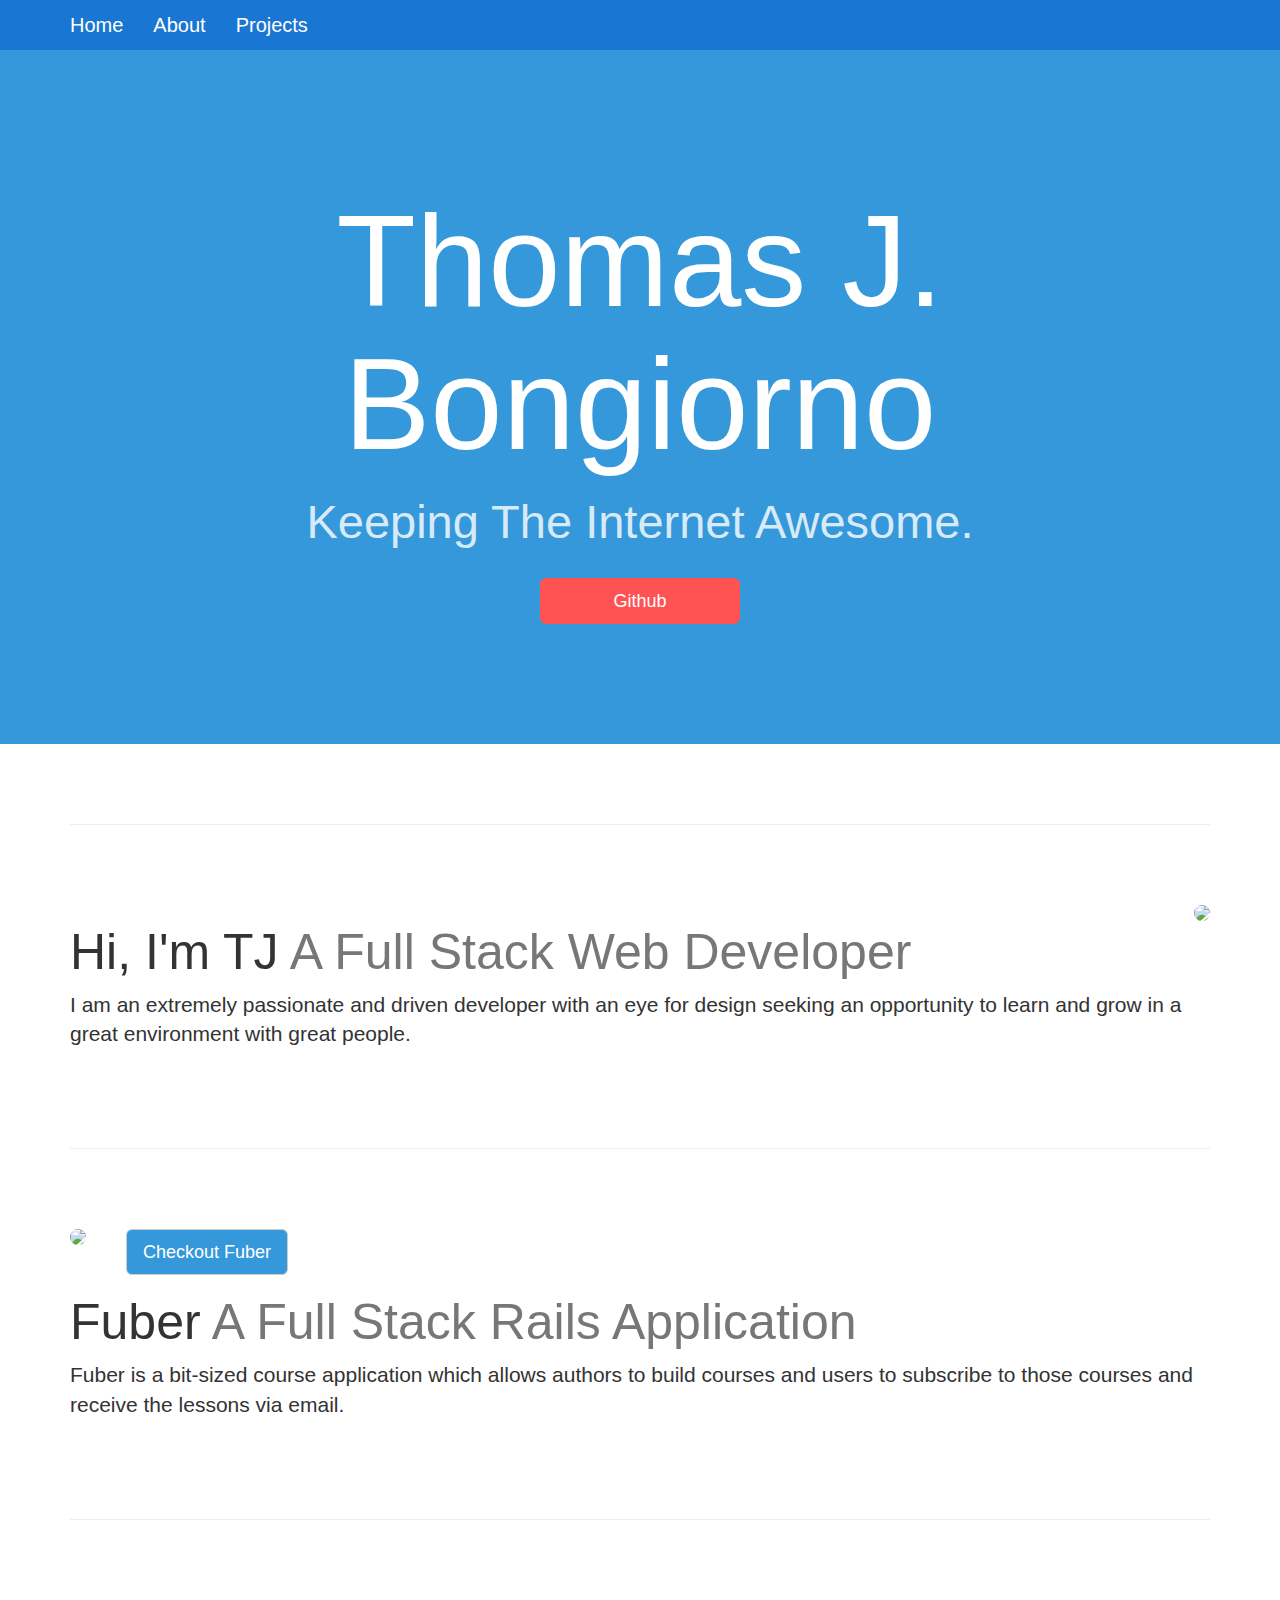
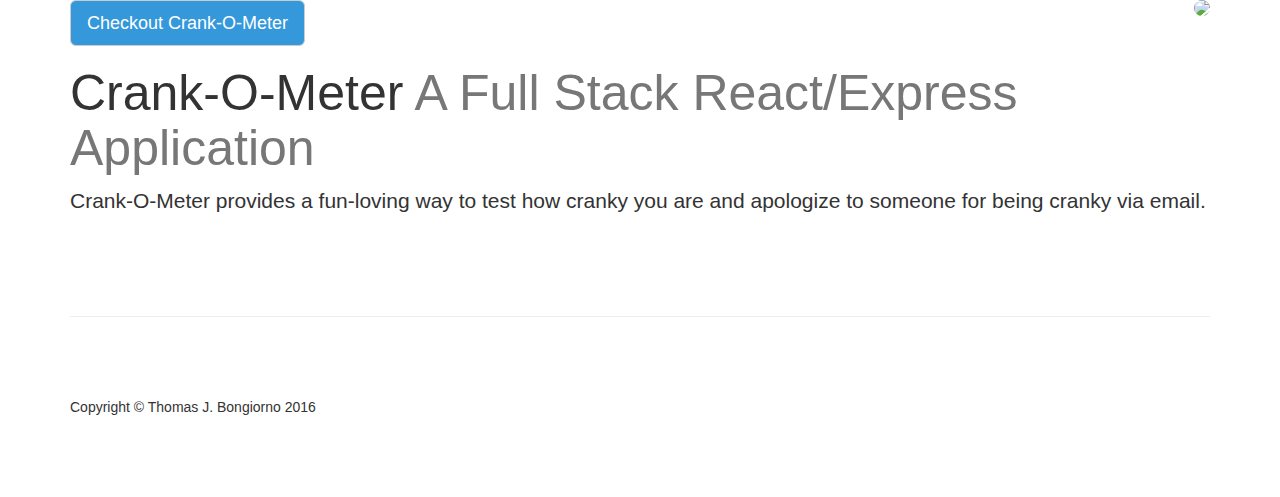
==== commit bad709c2: "remove contact link" ====
--- a/index.html
+++ b/index.html
@@ -16,6 +16,7 @@
           <script src="https://oss.maxcdn.com/libs/html5shiv/3.7.0/html5shiv.js"></script>
           <script src="https://oss.maxcdn.com/libs/respond.js/1.4.2/respond.min.js"></script>
       <![endif]-->
+      <link rel="icon" type="image/png" href="http://i.imgur.com/R5gFxqN.png">
   </head>
   <body>
       <nav class="navbar navbar-inverse navbar-fixed-top" role="navigation">
@@ -36,9 +37,6 @@
                       </li>
                       <li>
                           <a href="#fuber">Projects</a>
-                      </li>
-                      <li>
-                          <a href="#crank">Contact</a>
                       </li>
                   </ul>
               </div>
